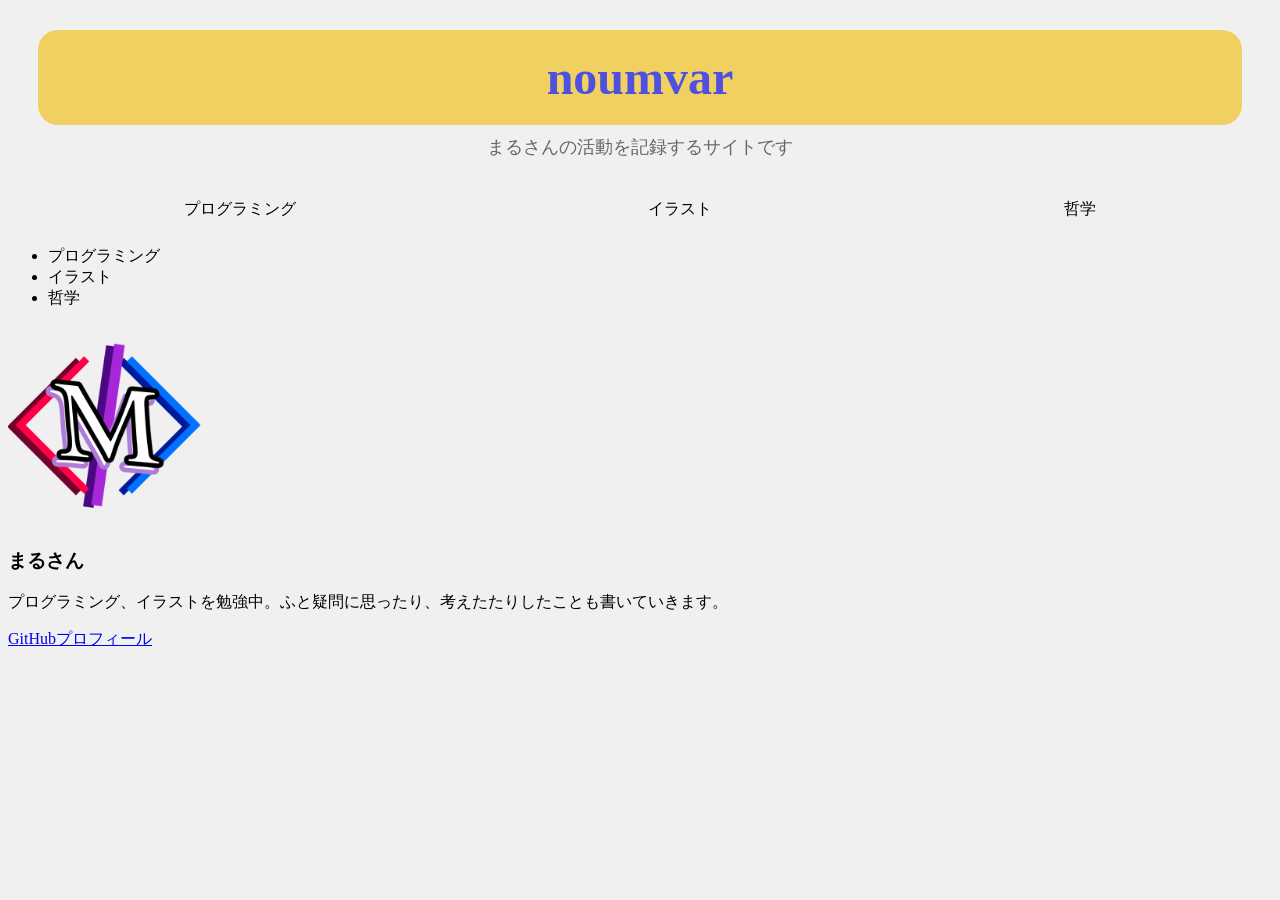
==== html/index.html @ 2ae23462 "スタイル変更" ====
<!DOCTYPE html>
<html lang="ja">
    <head>
        <meta charset="UTF-8">
        <meta name="viewport" content="width=device-width, initial-scale=1.0">
        <meta name="description" content="noumvarのポートフォリオサイト。プログラミング学習の成果・イラスト・哲学的考察などの活動を掲載していきます。">
        <title>noumvar</title>
        <link rel="stylesheet" href="../css/style.css">
    </head>
    
    <body>
        <header>
            <h1 class="site-name">noumvar</h1>
            <p id="tagline">まるさんの活動を記録するサイトです</p>
            <nav>
                <a href="programming.html">プログラミング</a>
                <a href="illustration.html">イラスト</a>
                <a href="philosophy.html">哲学</a>
            </nav>
        </header>

        <main>
            <ul>
                <li>プログラミング</li>
                <li>イラスト</li>
                <li>哲学</li>
            </ul>
        </main>

        <footer>
            <img src="../images/marusun_icon.png" alt="marusun_icon" width="200" height="200">
            <h3>まるさん</h3>
            <p>プログラミング、イラストを勉強中。ふと疑問に思ったり、考えたたりしたことも書いていきます。</p>
            <a href="https://github.com/noumvar" target="_blank" rel="noopener noreferrer">GitHubプロフィール</a>
        </footer>

        <script src="../js/script.js"></script>
    </body>
</html>
---- css/style.css ----
body {
    background-color: #f0f0f0
}

.site-name {
    color: #5050e0;
    text-align: center;
    padding: 20px;
    margin: 30px 30px 10px 30px;
    background-color: #f0d060;
    border-radius: 20px;
    font-family: serif;
    font-size: 300%;
    font-weight: 900;
}

#tagline {
    text-align: center;
    color: #666;
    font-size: 1.1em;
    margin-top: 0px;
    margin-bottom: 30px;
}

nav a {
    display: block;
    padding: 10px;
    text-decoration: none;
    color: black;
}

nav a:hover {
    background-color: lightblue;
}

nav {
    display: flex;
    justify-content: space-around;
}

.current {
    font-weight: bold;
    text-decoration: underline;
}
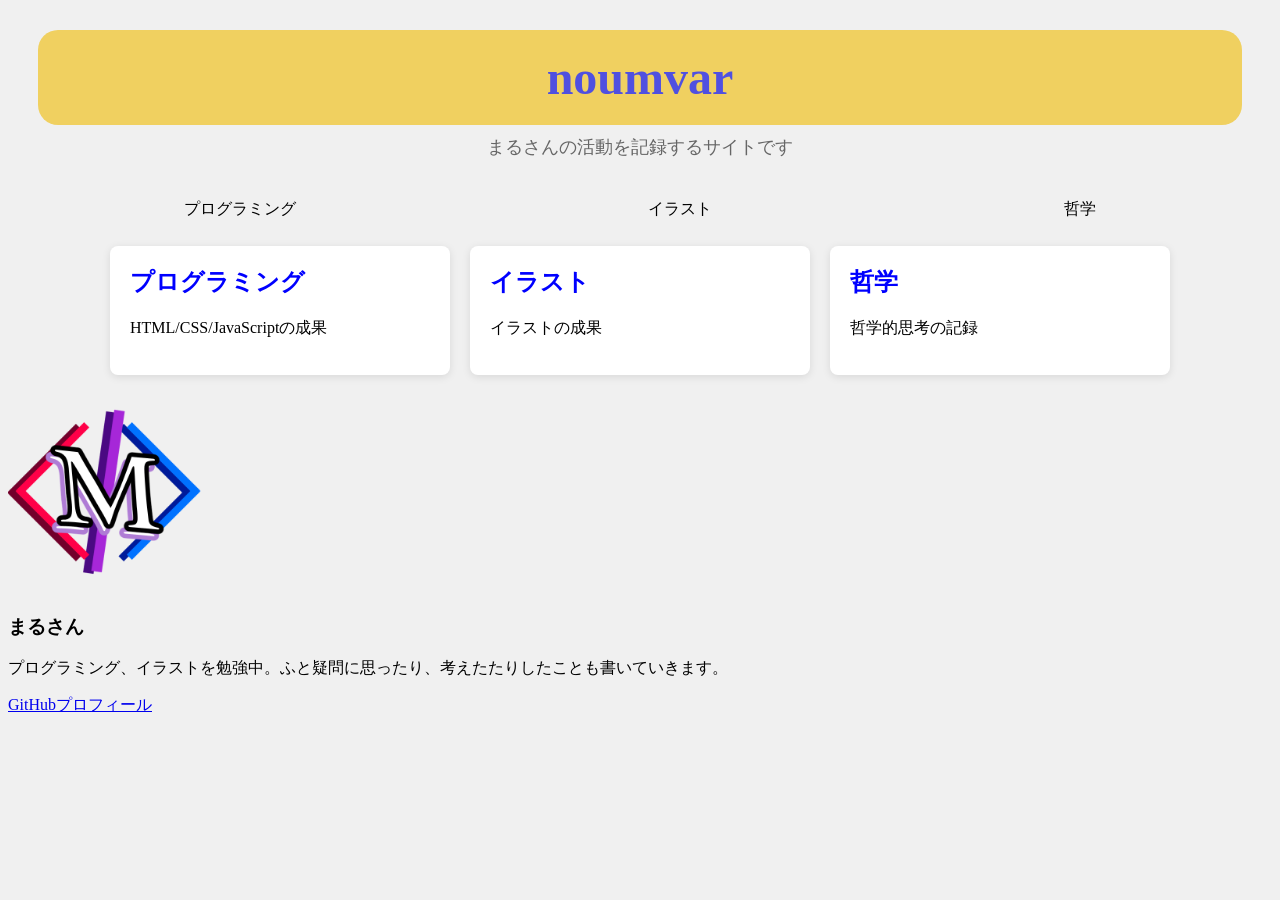
==== commit 373764d6: "mainスタイル変更" ====
--- a/html/index.html
+++ b/html/index.html
@@ -20,10 +20,25 @@
         </header>
 
         <main>
-            <ul>
-                <li>プログラミング</li>
-                <li>イラスト</li>
-                <li>哲学</li>
+            <ul class="category-list">
+                <li class="category-card">
+                    <a href="programming.html">
+                        <h2>プログラミング</h2>
+                        <p>HTML/CSS/JavaScriptの成果</p>
+                    </a>
+                </li>
+                <li class="category-card">
+                    <a href="illustration.html">
+                        <h2>イラスト</h2>
+                        <p>イラストの成果</p>
+                    </a>
+                </li>
+                <li class="category-card">
+                    <a href="philosophy.html">
+                        <h2>哲学</h2>
+                        <p>哲学的思考の記録</p>
+                    </a>
+                </li>
             </ul>
         </main>
 
--- a/css/style.css
+++ b/css/style.css
@@ -38,6 +38,39 @@
     justify-content: space-around;
 }
 
+.category-list {
+    display: flex;
+    gap: 20px;
+    justify-content: center;
+    list-style: none;
+    padding: 0;
+}
+
+.category-card {
+    background-color: #ffffff;
+    border-radius: 8px;
+    padding: 20px;
+    flex: 1;
+    min-width: 200px;
+    max-width: 300px;
+    box-shadow: 0 2px 8px rgba(0, 0, 0, 0.1);
+}
+
+.category-card a {
+    text-decoration: none;
+    color: inherit;
+    display: block;
+}
+
+.category-card h2 {
+    color: blue;
+    margin-top: 0;
+}
+
+.category-card:hover {
+    box-shadow: 0 4px 12px rgba(0, 0, 0, 0.15);
+}
+
 .current {
     font-weight: bold;
     text-decoration: underline;
